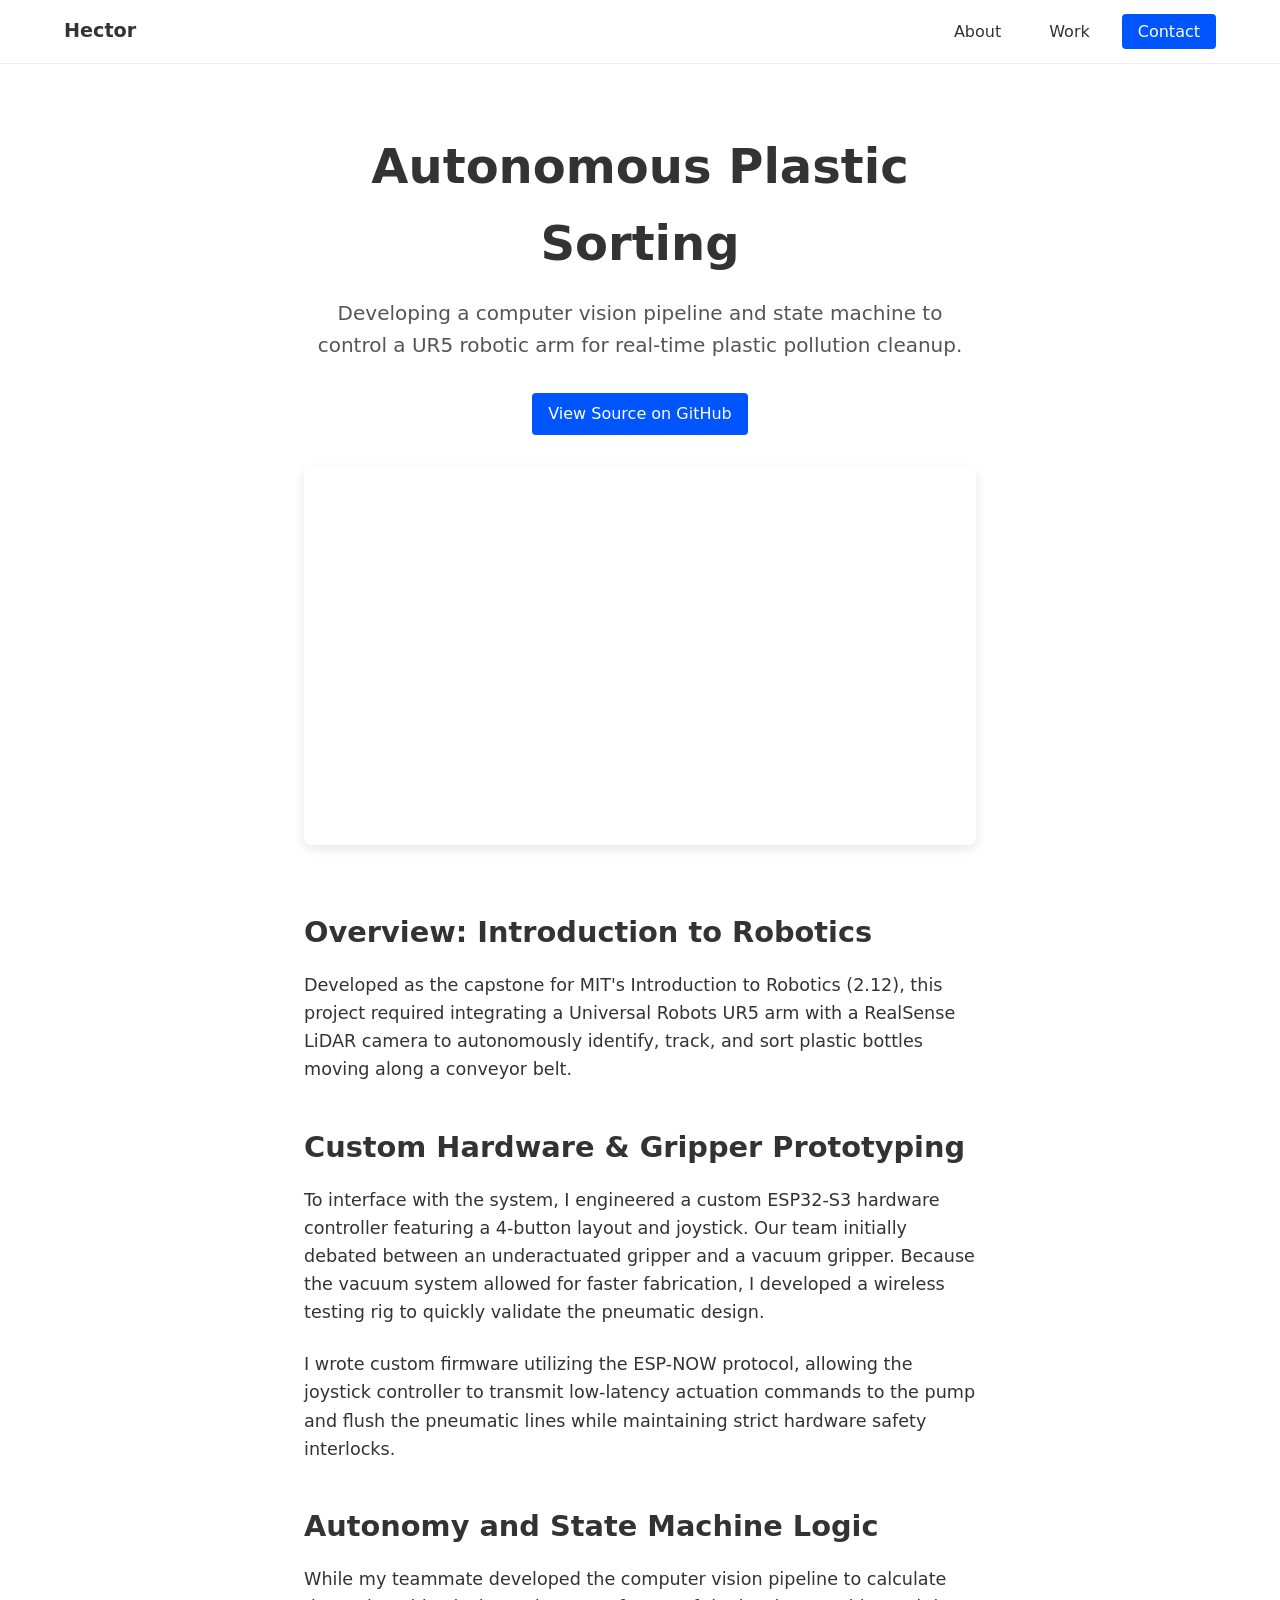
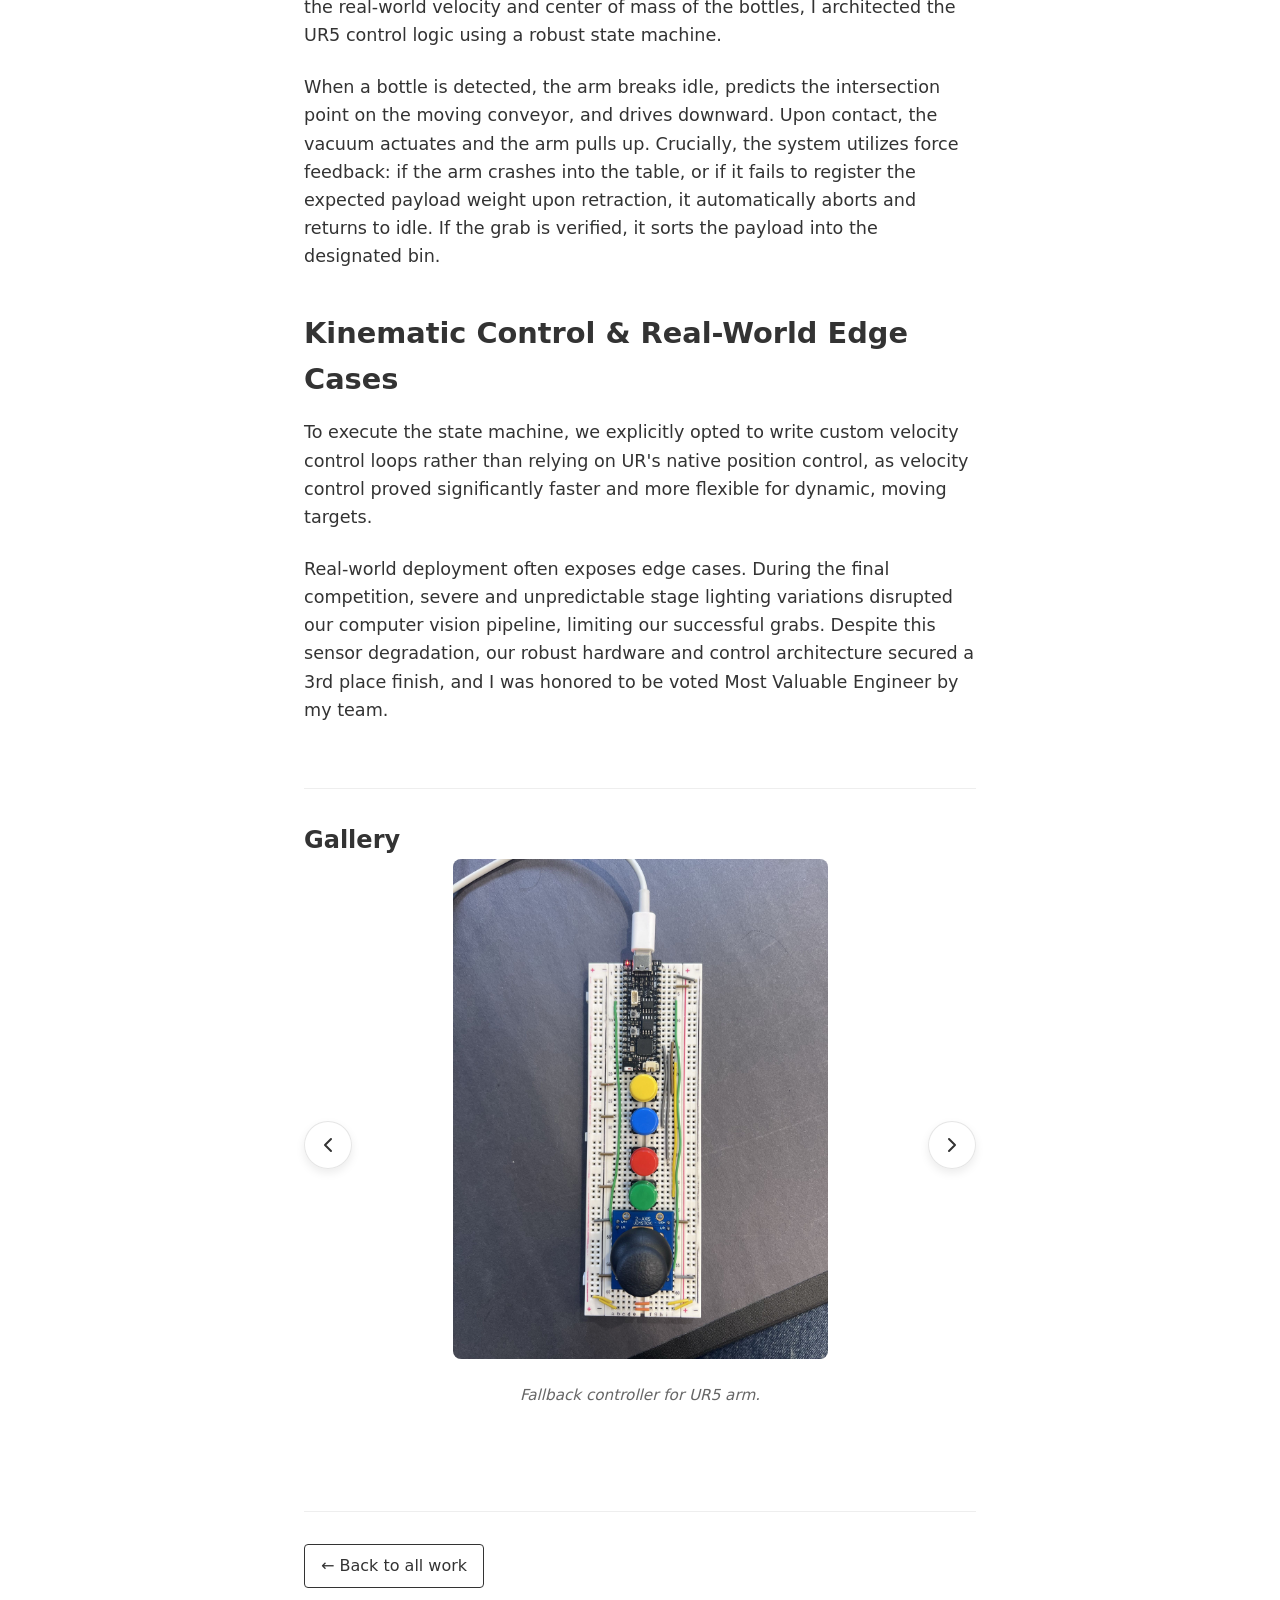
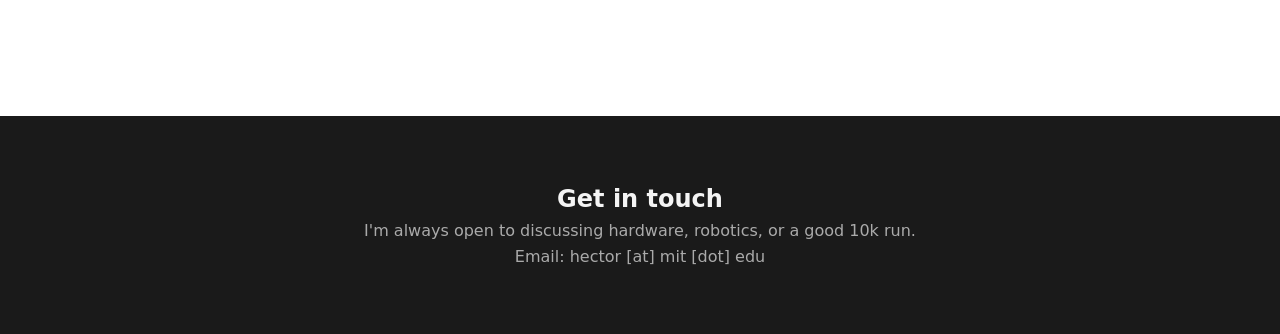
==== projects/plastic.html @ 0ef8d7a7 "Initial portfolio commit" ====
<!DOCTYPE html>
<html lang="en">
<head>
    <meta charset="UTF-8">
    <meta name="viewport" content="width=device-width, initial-scale=1.0">
    <title>Autonomous Plastic Sorting | Hector.</title>
    <link rel="stylesheet" href="../assets/css/style.css">
</head>
<body>

    <header class="sticky-nav">
        <nav>
            <a href="../index.html" class="logo">Hector</a>
            <ul class="nav-links">
                <li><a href="../index.html#about" class="btn">About</a></li>
                <li><a href="../index.html#projects" class="btn">Work</a></li>
                <li><a href="../index.html#contact" class="btn btn-primary">Contact</a></li>
            </ul>
        </nav>
    </header>

    <main class="project-page">
        <header class="project-hero">
            <h1>Autonomous Plastic Sorting</h1>
            <p class="project-summary">Developing a computer vision pipeline and state machine to control a UR5 robotic arm for real-time plastic pollution cleanup.</p>
            
            <div class="action-buttons" style="justify-content: center; margin-bottom: 2rem;">
                <a href="https://github.com/2-12-2025-Thurs-1-3/" target="_blank" rel="noopener" class="btn btn-primary">
                    View Source on GitHub
                </a>
            </div>

            <div class="video-container">
                <iframe src="https://www.youtube.com/embed/LsDzOQtU6a8?si=GYZapCT6iu91F5rh" title="Robotic Ping Pong Simulation" frameborder="0" allow="accelerometer; autoplay; clipboard-write; encrypted-media; gyroscope; picture-in-picture" allowfullscreen></iframe>
            </div>
        </header>

        <article class="project-content">
            
            <h2>Overview: Introduction to Robotics</h2>
            <p>Developed as the capstone for MIT's Introduction to Robotics (2.12), this project required integrating a Universal Robots UR5 arm with a RealSense LiDAR camera to autonomously identify, track, and sort plastic bottles moving along a conveyor belt.</p>

            <h2>Custom Hardware & Gripper Prototyping</h2>
            <p>To interface with the system, I engineered a custom ESP32-S3 hardware controller featuring a 4-button layout and joystick. Our team initially debated between an underactuated gripper and a vacuum gripper. Because the vacuum system allowed for faster fabrication, I developed a wireless testing rig to quickly validate the pneumatic design.</p>
            <p>I wrote custom firmware utilizing the ESP-NOW protocol, allowing the joystick controller to transmit low-latency actuation commands to the pump and flush the pneumatic lines while maintaining strict hardware safety interlocks.</p>

            <h2>Autonomy and State Machine Logic</h2>
            <p>While my teammate developed the computer vision pipeline to calculate the real-world velocity and center of mass of the bottles, I architected the UR5 control logic using a robust state machine.</p>
            <p>When a bottle is detected, the arm breaks idle, predicts the intersection point on the moving conveyor, and drives downward. Upon contact, the vacuum actuates and the arm pulls up. Crucially, the system utilizes force feedback: if the arm crashes into the table, or if it fails to register the expected payload weight upon retraction, it automatically aborts and returns to idle. If the grab is verified, it sorts the payload into the designated bin.</p>
            
            <h2>Kinematic Control & Real-World Edge Cases</h2>
            <p>To execute the state machine, we explicitly opted to write custom velocity control loops rather than relying on UR's native position control, as velocity control proved significantly faster and more flexible for dynamic, moving targets.</p>
            <p>Real-world deployment often exposes edge cases. During the final competition, severe and unpredictable stage lighting variations disrupted our computer vision pipeline, limiting our successful grabs. Despite this sensor degradation, our robust hardware and control architecture secured a 3rd place finish, and I was honored to be voted Most Valuable Engineer by my team.</p>

        </article>

        <section class="project-gallery">
            <h2>Gallery</h2>
            <div class="carousel-container single-item-carousel">
                <button class="carousel-btn left-btn" aria-label="Previous image">
                    <svg viewBox="0 0 24 24" fill="none" stroke="currentColor" stroke-width="2" stroke-linecap="round" stroke-linejoin="round">
                        <polyline points="15 18 9 12 15 6"></polyline>
                    </svg>
                </button>
                
                <div class="carousel-track" id="project-track">

                    <figure class="carousel-slide">
                        <img src="../assets/images/projects/plastic/carousel-1.jpg" alt="Detail 1">
                        <figcaption>Fallback controller for UR5 arm. </figcaption>
                    </figure>

                    <figure class="carousel-slide">
                        <img src="../assets/images/projects/plastic/carousel-2.jpg" alt="Detail 2">
                        <figcaption>Vacuum pump breadboard circuit. </figcaption>
                    </figure>

                    <figure class="carousel-slide">
                        <img src="../assets/images/projects/plastic/carousel-3.jpg" alt="Detail 3">
                        <figcaption>UR5 end-effector. The UR5 can detect if a bottle has been grabbed by measuring the force at the end.</figcaption>
                    </figure>

                    <figure class="carousel-slide">
                        <img src="../assets/images/projects/plastic/carousel-4.jpg" alt="Detail 4">
                        <figcaption>Team photo at the final competition.</figcaption>
                    </figure>

                </div>

                <button class="carousel-btn right-btn" aria-label="Next image">
                    <svg viewBox="0 0 24 24" fill="none" stroke="currentColor" stroke-width="2" stroke-linecap="round" stroke-linejoin="round">
                        <polyline points="9 18 15 12 9 6"></polyline>
                    </svg>
                </button>
            </div>
        </section>

        <nav class="project-nav">
            <a href="../index.html#projects" class="btn outline-btn">&larr; Back to all work</a>
        </nav>

    </main>

    <footer id="contact" class="dark-footer">
        <div class="footer-content">
            <h2>Get in touch</h2>
            <p>I'm always open to discussing hardware, robotics, or a good 10k run.</p>
            <p>Email: hector [at] mit [dot] edu</p>
        </div>
    </footer>

    <script src="../assets/js/main.js"></script>
</body>
</html>
---- assets/css/style.css ----
/* --- Variables & Reset --- */
:root {
    --bg-light: #ffffff;
    --text-main: #333333;
    --accent: #0055ff;
    --bg-dark: #1a1a1a;
    --text-light: #f4f4f4;
    --card-bg: #f9f9f9;
}

* { margin: 0; padding: 0; box-sizing: border-box; }

body {
    font-family: system-ui, -apple-system, sans-serif;
    color: var(--text-main);
    background-color: var(--bg-light);
    line-height: 1.6;
}

/* --- Persistent Navbar --- */
.sticky-nav {
    position: sticky;
    top: 0;
    background-color: rgba(255, 255, 255, 0.95);
    backdrop-filter: blur(5px);
    z-index: 1000;
    border-bottom: 1px solid #eee;
    padding: 1rem 5%;
}

nav {
    display: flex;
    justify-content: space-between;
    align-items: center;
    max-width: 1200px;
    margin: 0 auto;
}

.logo { font-weight: bold; font-size: 1.2rem; text-decoration: none; color: var(--text-main); }
.nav-links { display: flex; gap: 1rem; list-style: none; }
.btn { text-decoration: none; color: var(--text-main); padding: 0.5rem 1rem; border-radius: 4px; }
.btn-primary { background-color: var(--accent); color: white; }

/* --- About Section (Split Layout) --- */
.split-section {
    display: flex;
    align-items: center;
    justify-content: center; /* Centers the content block */
    gap: 4rem; /* Adds breathing room between text and photo */
    padding: 4rem 5%;
    max-width: 1000px; /* Tightened from 1200px to prevent drifting left on wide screens */
    margin: 0 auto;
}

.about-text { 
    flex: 1; /* Allows text to take up remaining space smoothly */
}

.about-text h1 { 
    font-size: 2.5rem; 
    margin-bottom: 1rem; 
}

.about-image { 
    flex: 0 0 350px; /* Locks the image container to exactly 350px on desktop */
    display: flex;
    justify-content: center;
}

.about-image img { 
    width: 100%; 
    max-width: 350px; /* Prevents the actual image from exceeding 350px */
    height: auto; 
    border-radius: 8px; 
    box-shadow: 0 4px 12px rgba(0,0,0,0.1); 
}

/* --- Action Buttons --- */
.action-buttons {
    display: flex;
    gap: 1rem;
    margin-top: 2rem;
}

/* Ensure the outline button matches the primary button size */
.outline-btn {
    border: 1px solid var(--text-main);
    color: var(--text-main);
    text-decoration: none;
    padding: 0.5rem 1rem;
    border-radius: 4px;
    font-weight: 500;
    transition: all 0.2s ease;
}

.outline-btn:hover {
    background-color: var(--text-main);
    color: var(--bg-light);
}

/* --- Mobile Responsiveness --- */
@media (max-width: 768px) {
    /* Stack the About section vertically */
    .split-section { 
        flex-direction: column-reverse; /* Puts the image on top of the text on mobile */
        text-align: center; 
        gap: 2rem;
    }
    
    .about-image {
        flex: auto; /* Removes the 350px lock on mobile */
        max-width: 250px; /* Shrinks the image a bit more for phone screens */
    }

    /* Show 1 card at a time on mobile instead of 3 */
    .project-card { 
        flex: 0 0 100%; 
    }
}

/* --- Projects Carousel --- */
#projects { padding: 4rem 5%; max-width: 1200px; margin: 0 auto; }
#projects h2 { margin-bottom: 2rem; }

.carousel-container { display: flex; align-items: center; position: relative; gap: 1rem;}

.carousel-track {
    display: flex;
    gap: 1.5rem;
    overflow-x: hidden; /* Hides standard scrollbar */
    scroll-behavior: smooth; /* Makes JS scrolling look nice */
    width: 100%;
}

.project-card {
    flex: 0 0 calc(33.333% - 1rem); /* Forces exactly 3 cards on screen */
    background-color: var(--card-bg);
    padding: 1rem;
    border-radius: 8px;
    border: 1px solid #eaeaea;
}

.card-img {
    width: 100%;
    aspect-ratio: 4 / 3;     /* Forces the perfect 4:3 rectangle */
    object-fit: cover;       /* Fills the box without distorting the image */
    border-radius: 4px;      /* Softens the corners to match the card */
    margin-bottom: 1rem;     /* Pushes the title down */
    display: block;          /* Removes invisible spacing that browsers add below images */
    background-color: #eee;  /* Acts as a brief loading background before the jpeg pops in */
}
/* --- Upgraded Stylish Carousel Buttons --- */
.carousel-btn {
    background: rgba(255, 255, 255, 0.8);
    backdrop-filter: blur(4px); /* Gives a modern frosted glass effect */
    border: 1px solid rgba(0, 0, 0, 0.1);
    color: var(--text-main);
    cursor: pointer;
    border-radius: 50%;
    width: 48px;
    height: 48px;
    display: flex;
    align-items: center;
    justify-content: center;
    box-shadow: 0 4px 10px rgba(0,0,0,0.08);
    transition: all 0.2s ease;
    flex-shrink: 0; /* Prevents the buttons from getting squished on small screens */
}

/* Styles the new SVG arrows perfectly */
.carousel-btn svg {
    width: 24px;
    height: 24px;
    transition: transform 0.2s ease;
}

/* Hover Effects */
.carousel-btn:hover {
    background: #ffffff;
    color: var(--accent); /* Arrow turns blue on hover */
    box-shadow: 0 6px 14px rgba(0,0,0,0.12);
    transform: translateY(-2px); /* Button lifts up slightly */
}

/* Subtle arrow movement on hover */
.left-btn:hover svg {
    transform: translateX(-2px);
}

.right-btn:hover svg {
    transform: translateX(2px);
}

/* Click Effect */
.carousel-btn:active {
    transform: translateY(0);
}

/* --- Dark Footer --- */
.dark-footer {
    background-color: var(--bg-dark);
    color: var(--text-light);
    padding: 4rem 5%;
    margin-top: 4rem;
}

.footer-content { max-width: 1200px; margin: 0 auto; text-align: center; }
.footer-content p { color: #aaa; }

/* --- Mobile Responsiveness --- */
@media (max-width: 768px) {
    /* Stack the About section vertically */
    .split-section { flex-direction: column-reverse; text-align: center; }
    
    /* Show 1 card at a time on mobile instead of 3 */
    .project-card { flex: 0 0 100%; }
}

/* --- Individual Project Pages --- */
.project-page {
    padding: 4rem 5%;
    max-width: 800px; /* Constrains text width for perfect readability */
    margin: 0 auto;
}

.project-hero {
    text-align: center;
    margin-bottom: 4rem;
}

.project-hero h1 {
    font-size: 3rem;
    margin-bottom: 1rem;
}

.project-summary {
    font-size: 1.25rem;
    color: #555;
    margin-bottom: 2rem;
}

.hero-image {
    width: 100%;
    aspect-ratio: 16 / 9; /* Wider cinematic crop for the hero image */
    object-fit: cover;
    border-radius: 8px;
}

/* --- Responsive Video Embed --- */
.video-container {
    position: relative;
    width: 100%;
    padding-bottom: 56.25%; /* Forces a perfect 16:9 Aspect Ratio */
    margin-bottom: 2rem;
    border-radius: 8px;
    overflow: hidden; /* Clips the sharp corners of the iframe */
    box-shadow: 0 4px 12px rgba(0,0,0,0.1);
}

.video-container iframe {
    position: absolute;
    top: 0;
    left: 0;
    width: 100%;
    height: 100%;
    border: none;
}

.project-content h2 {
    margin: 2.5rem 0 1rem;
    font-size: 1.8rem;
}

/* Add this new rule for your sub-categories */
.project-content h3 {
    margin-top: 2.5rem;    /* Adds a large space ABOVE the header */
    margin-bottom: 1rem;   /* Keeps a small space BELOW the header */
    font-size: 1.4rem;     /* Makes it slightly smaller than the h2 */
    color: var(--accent);  /* Optional: gives it your theme color to make it pop */
}

.project-content p {
    margin-bottom: 1.5rem;
    font-size: 1.1rem;
}

/* --- Project Gallery & Navigation --- */
.project-gallery {
    margin-top: 4rem;
    padding-top: 2rem;
    border-top: 1px solid #eee;
}

.project-nav {
    display: flex;
    justify-content: space-between;
    margin-top: 5rem;
    padding-top: 2rem;
    border-top: 1px solid #eee;
}

.outline-btn {
    border: 1px solid var(--text-main);
    background: transparent;
}

/* --- Carousel Links --- */
.case-study-link {
    display: inline-block;
    margin-top: 1rem;
    color: var(--accent);
    text-decoration: none;
    font-weight: 600;
    transition: color 0.2s ease;
}

.case-study-link:hover {
    color: #003399; /* A slightly darker blue when hovered */
    text-decoration: underline;
}

/* --- Clickable PCB Split Layout --- */
.pcb-split-section { margin-top: 4rem; padding-top: 2rem; border-top: 1px solid #eee; }
.pcb-split-container {
    display: flex;
    gap: 3rem;
    align-items: flex-start; /* Changed from 'center' so the text stays at the top */
}

.pcb-left {
    flex: 1.5; /* Reduced from 2 to give the text more room */
}

.pcb-right {
    flex: 1; 
    min-width: 320px; /* Forces the box to stay at a readable width on large monitors */
}

.pcb-info-panel {
    background: var(--card-bg);
    padding: 2.5rem; /* Slightly increased padding for a cleaner look */
    border-radius: 8px;
    border: 1px solid #eaeaea;
    min-height: 200px;
    
    /* This keeps the text panel visible as you scroll down a tall image */
    position: sticky;
    top: 100px; 
}

.pcb-hotspot-container {
    position: relative;
    width: 100%;
    border-radius: 8px;
    box-shadow: 0 4px 12px rgba(0,0,0,0.1);
    background: #fff;
    padding: 1rem;
}

.pcb-main-image { width: 100%; height: auto; display: block; }

/* The clickable button wrapper */
.hotspot {
    position: absolute;
    width: 32px;
    height: 32px;
    transform: translate(-50%, -50%);
    background: transparent;
    border: none;
    cursor: pointer;
    z-index: 10;
    padding: 0;
}

.hotspot-dot {
    width: 16px;
    height: 16px;
    background-color: var(--accent);
    border-radius: 50%;
    position: absolute;
    top: 50%; left: 50%;
    transform: translate(-50%, -50%);
    box-shadow: 0 0 0 0 rgba(0, 85, 255, 0.7);
    animation: pulse 2s infinite;
    transition: background-color 0.2s;
}

/* Highlight the clicked dot */
.hotspot.active-hotspot .hotspot-dot {
    background-color: #ff3366; /* Changes color so user knows what they selected */
    animation: none;
    box-shadow: 0 0 0 4px rgba(255, 51, 102, 0.3);
}

.pcb-info-panel {
    background: var(--card-bg);
    padding: 2rem;
    border-radius: 8px;
    border: 1px solid #eaeaea;
    min-height: 200px;
}

.pcb-info-panel h3 { margin-bottom: 1rem; color: var(--accent); }

/* --- Single Item Carousel --- */
.single-item-carousel .carousel-track {
    scroll-snap-type: x mandatory; /* Makes images snap into place */
    gap: 0; 
}

.carousel-slide {
    flex: 0 0 100%; /* Forces each image to take up 100% of the screen */
    scroll-snap-align: center;
    text-align: center;
    padding: 0 1rem;
}

.carousel-slide img {
    max-width: 100%;
    max-height: 500px;
    object-fit: contain;
    border-radius: 8px;
    margin-bottom: 1rem;
}

.carousel-slide figcaption {
    font-size: 0.95rem;
    color: #666;
    font-style: italic;
}

/* Mobile Adjustments */
@media (max-width: 768px) {
    .pcb-split-container { flex-direction: column; }
    .pcb-left, .pcb-right { flex: 1; width: 100%; }
}

.viewer-screen {
    height: 300px; /* Locks the height so the buttons don't jump around */
    display: flex;
    align-items: center;
    justify-content: center;
    margin-bottom: 1.5rem;
}

.viewer-screen img {
    max-width: 100%;
    max-height: 100%;
    object-fit: contain;
    transition: opacity 0.3s ease;
}

/* Control Panel */
.viewer-controls {
    display: flex;
    justify-content: center;
}

.control-group {
    display: flex;
    background: #e0e0e0;
    border-radius: 8px;
    padding: 4px;
}

.pcb-toggle-btn {
    background: transparent;
    border: none;
    padding: 0.5rem 1.5rem;
    font-size: 1rem;
    font-weight: 500;
    color: #555;
    cursor: pointer;
    border-radius: 6px;
    transition: all 0.2s ease;
}

.pcb-toggle-btn.active {
    background: var(--bg-light);
    color: var(--text-main);
    box-shadow: 0 2px 4px rgba(0,0,0,0.1);
}

/* --- PCB Header & Toggle Buttons --- */
.section-header-with-toggle {
    display: flex;
    justify-content: space-between;
    align-items: flex-end;
    margin-bottom: 2rem;
    flex-wrap: wrap;
    gap: 1rem;
}

.view-toggle {
    display: flex;
    background: #e0e0e0;
    border-radius: 8px;
    padding: 4px;
}

.view-toggle .toggle-btn {
    background: transparent;
    border: none;
    padding: 0.5rem 1.5rem;
    font-size: 1rem;
    font-weight: 500;
    color: #555;
    cursor: pointer;
    border-radius: 6px;
    transition: all 0.2s ease;
}

.view-toggle .toggle-btn.active {
    background: var(--bg-light);
    color: var(--text-main);
    box-shadow: 0 2px 4px rgba(0,0,0,0.1);
}

@media (max-width: 768px) {
    .section-header-with-toggle { flex-direction: column; align-items: flex-start; }
}

/* --- Project Grid Layout --- */
.portfolio-section {
    margin-top: 4rem;
}

.project-grid {
    display: grid;
    /* This automatically creates as many columns as fit, but never lets them get smaller than 300px */
    grid-template-columns: repeat(auto-fit, minmax(300px, 1fr));
    gap: 2rem;
    margin-top: 2rem;
}

.project-card {
    background: var(--card-bg, #ffffff);
    border: 1px solid #eaeaea;
    border-radius: 12px;
    overflow: hidden; /* Keeps the top corners of the image rounded */
    display: flex;
    flex-direction: column;
    transition: transform 0.2s ease, box-shadow 0.2s ease;
}

/* Hover effect so the card lifts up when a user mouses over it */
.project-card:hover {
    transform: translateY(-5px);
    box-shadow: 0 10px 20px rgba(0,0,0,0.08);
}

.project-card .card-img {
    width: 100%;
    height: 220px; /* Locks all thumbnail images to the exact same height */
    object-fit: cover; /* Crops the image perfectly without stretching it */
    border-bottom: 1px solid #eaeaea;
}

.project-card-content {
    padding: 1.5rem;
    display: flex;
    flex-direction: column;
    flex-grow: 1; /* Forces this container to take up all remaining vertical space */
}

.project-card-content h3 {
    margin-top: 0;
    margin-bottom: 0.5rem;
    font-size: 1.25rem;
}

.project-card-content p {
    color: #555;
    font-size: 0.95rem;
    line-height: 1.5;
    margin-bottom: 1.5rem;
}

.case-study-link {
    margin-top: auto; /* Pushes the link to the absolute bottom of the card */
    font-weight: 600;
    color: var(--accent);
    text-decoration: none;
    transition: color 0.2s ease;
}

.case-study-link:hover {
    color: #0033aa; /* A slightly darker shade of your accent color for the hover state */
}
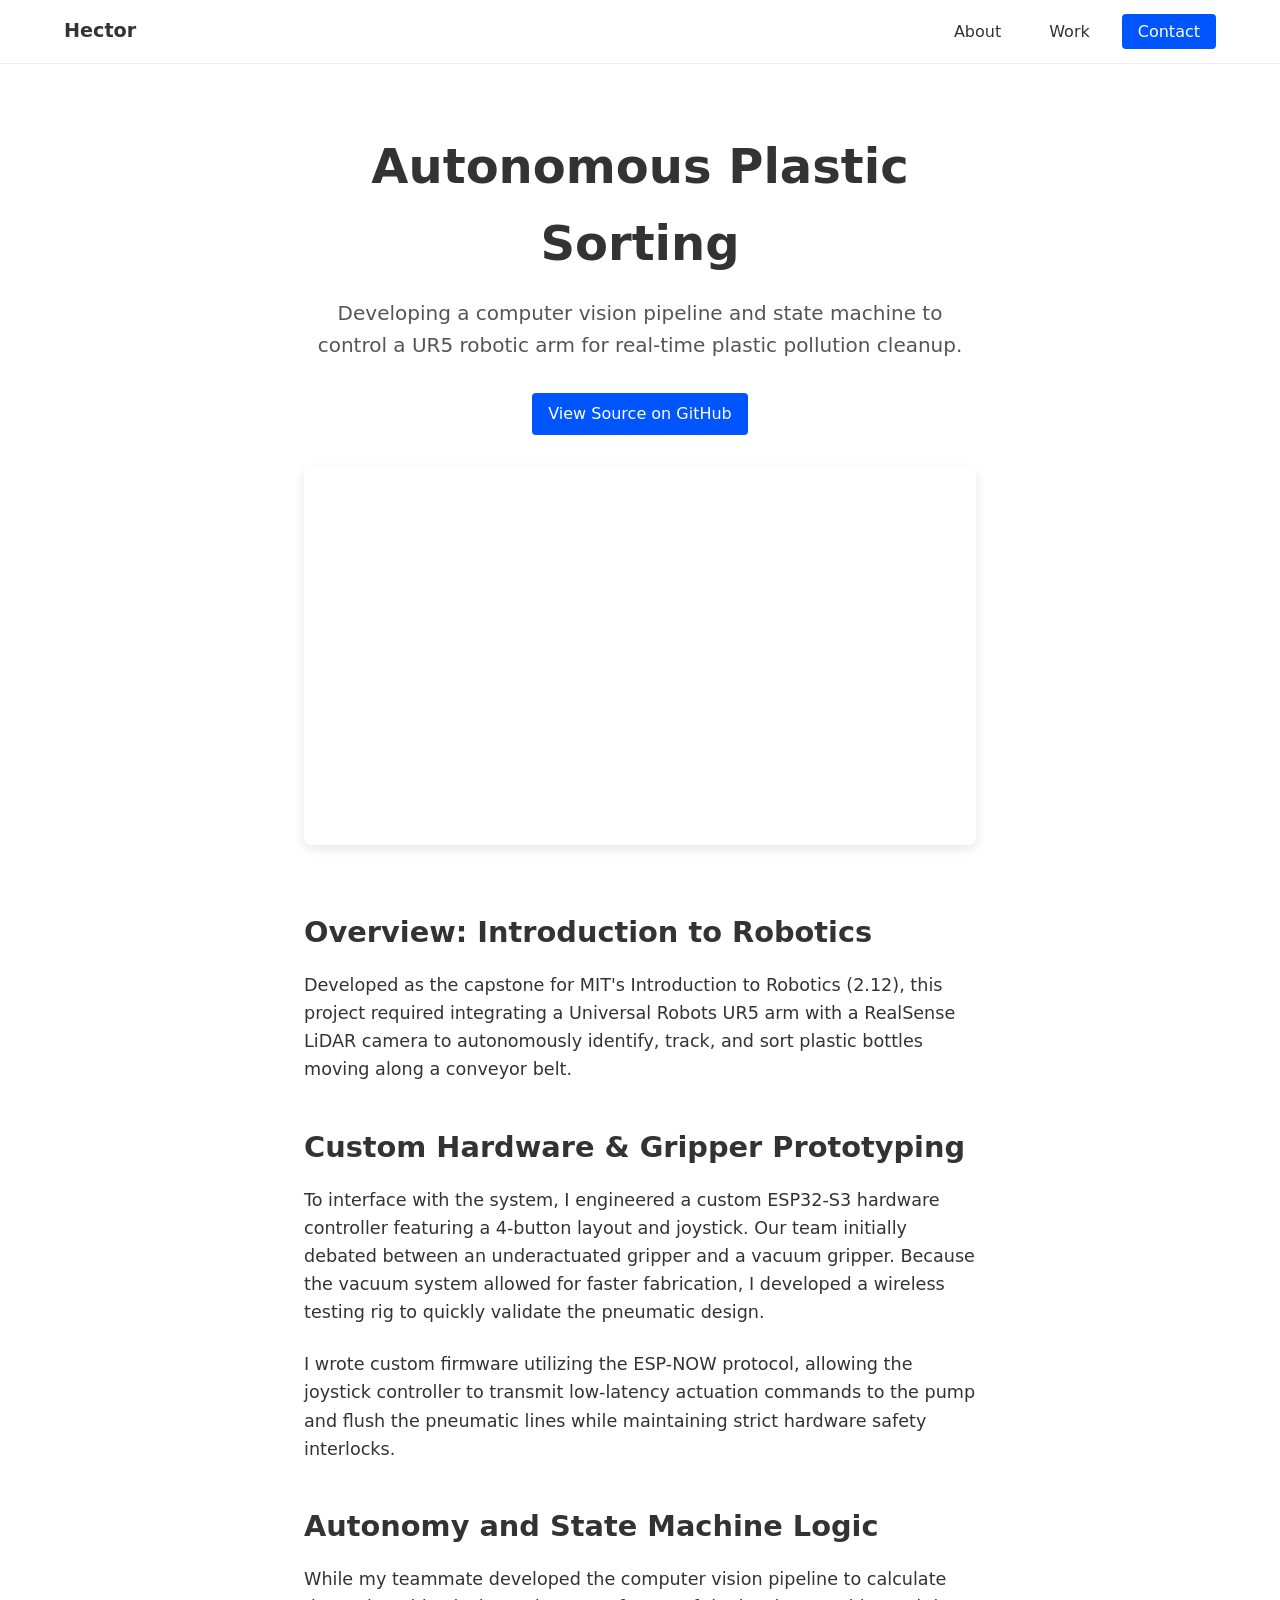
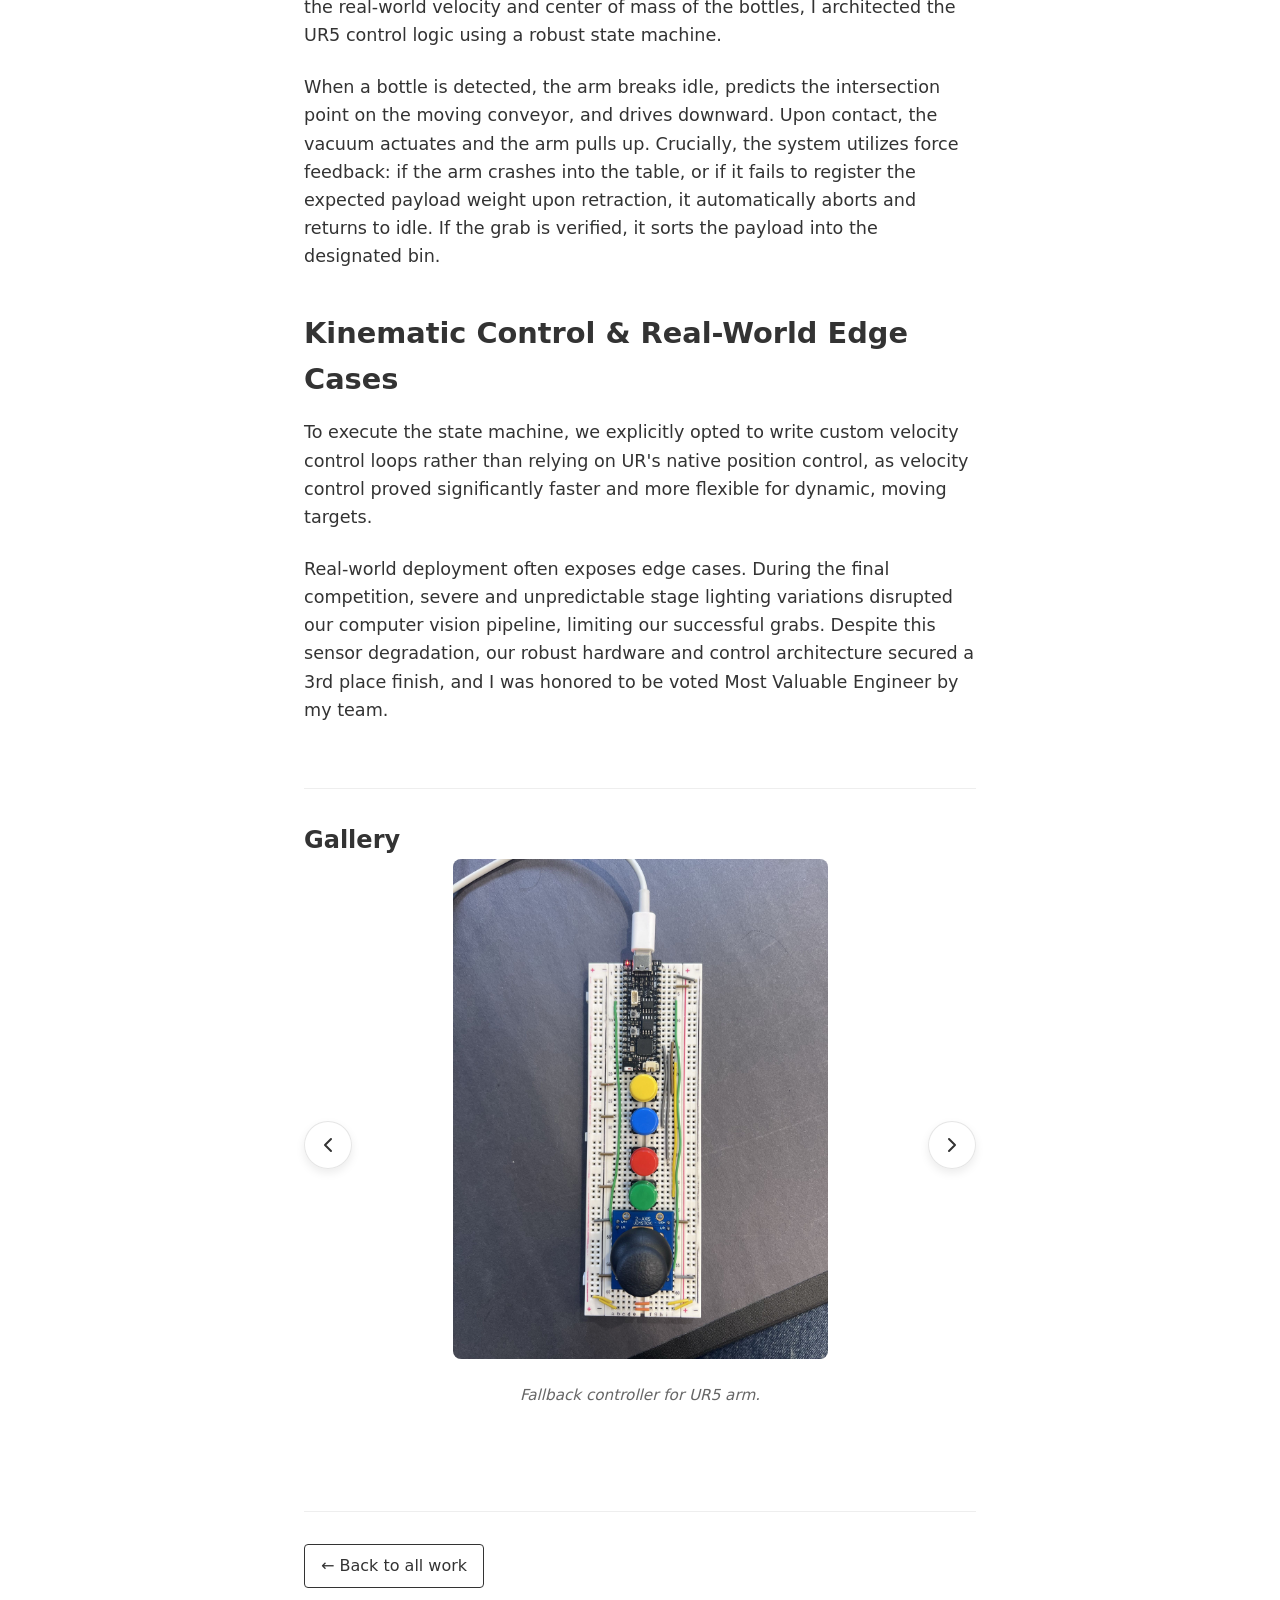
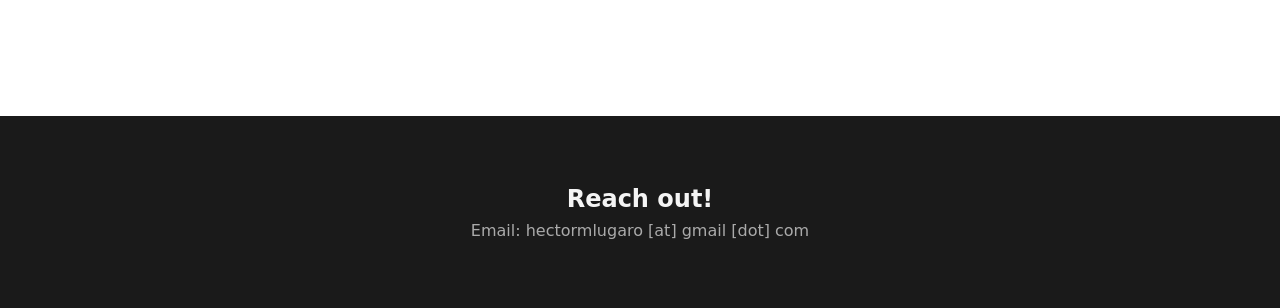
==== commit 3cb25a84: "minor correction" ====
--- a/projects/plastic.html
+++ b/projects/plastic.html
@@ -103,9 +103,8 @@
 
     <footer id="contact" class="dark-footer">
         <div class="footer-content">
-            <h2>Get in touch</h2>
-            <p>I'm always open to discussing hardware, robotics, or a good 10k run.</p>
-            <p>Email: hector [at] mit [dot] edu</p>
+            <h2>Reach out!</h2>
+            <p>Email: hectormlugaro [at] gmail [dot] com</p>
         </div>
     </footer>
 
